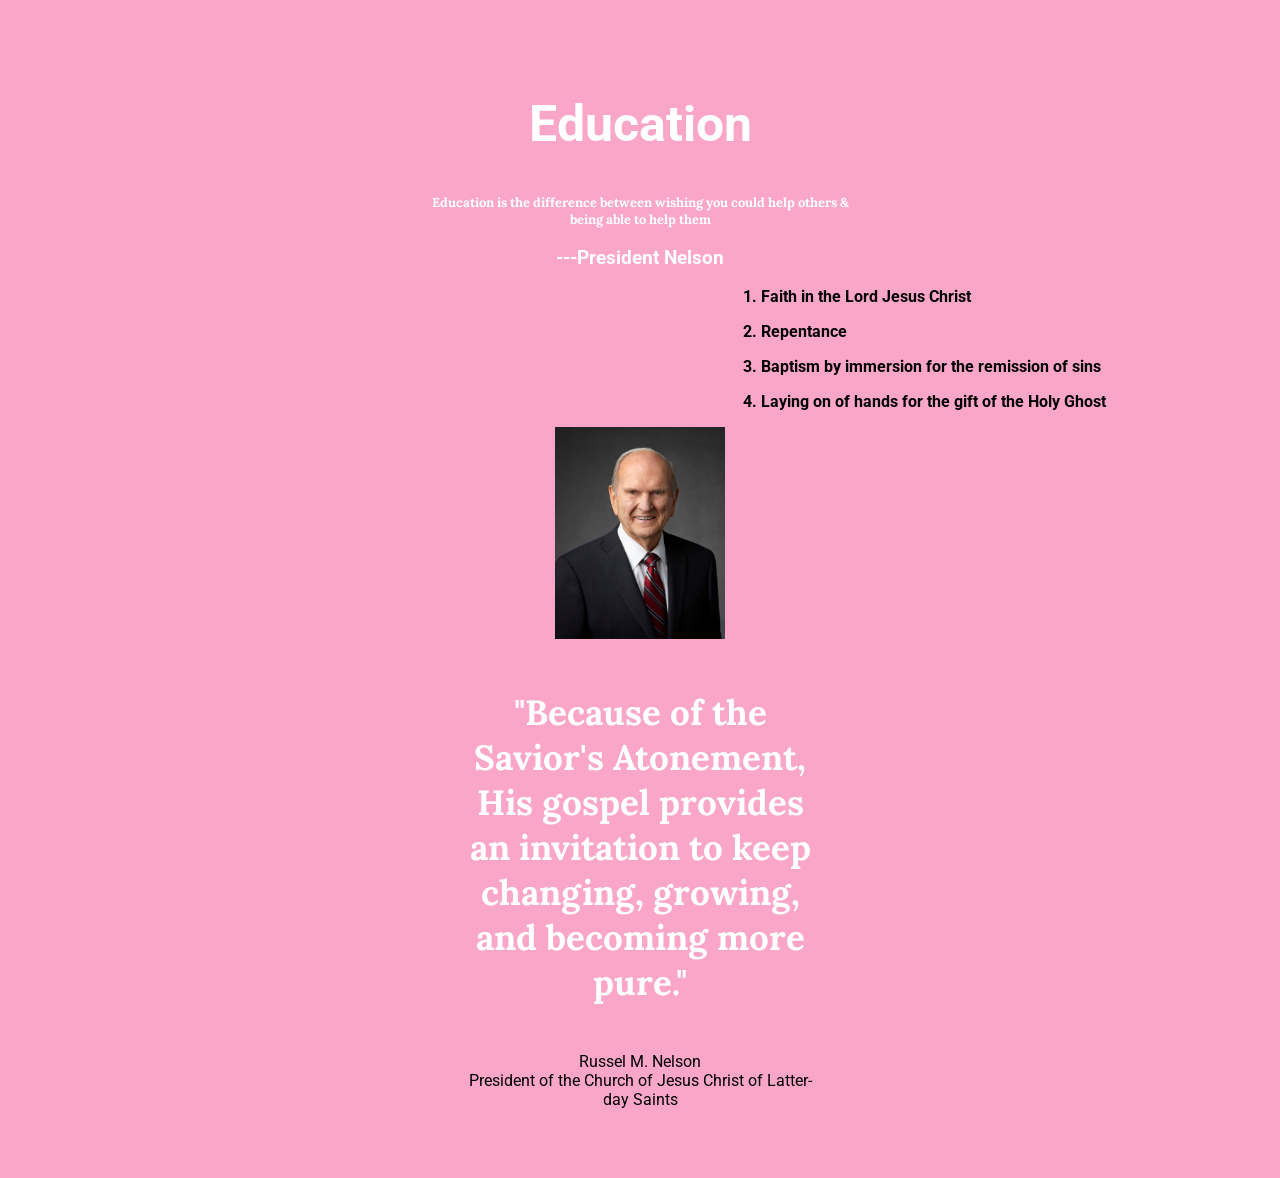
==== ice/week4icechallenge.html @ d99585c8 "Final version of ICE challenge 1" ====
<!DOCTYPE html>
<html lang="en">
<head>
    <meta charset="UTF-8">
    <meta http-equiv="X-UA-Compatible" content="IE=edge">
    <meta name="viewport" content="width=device-width, initial-scale=1.0">
    <link rel="stylesheet" href="styles/week4icechallenge.css">
    <title>Education</title>
</head>
<body class = "center-align">
    <header>
        <nav class="white-text">
            <h1>
                <a href="#">Education</a>
            </h1>
        </nav>
        <h2 class="white-text">Education is the difference between wishing you could help others &<br>
             being able to help them</h2>
        <h3 class="white-text">---President Nelson</h3>
    </header>
    <section class=left-align id="left-alignment">
        <ul>
            <p><b>1. Faith in the Lord Jesus Christ</b></p>
            <p><b>2. Repentance</b></p>
            <p><b>3. Baptism by immersion for the remission of sins</b></p>
            <p><b>4. Laying on of hands for the gift of the Holy Ghost</b></p>
        </ul>
    </section>
    <img src="images/prophet.jpg" alt="President Nelson"
    height="212"
    width="170">
    <section>
        <h4 class="white-text">
            <span class = "bold">"Because of the<br>
                Savior's Atonement,<br>
                 His gospel provides<br>
                an invitation to keep<br>
                changing, growing,<br>
                and becoming more<br>
                pure."</span>
        </h4>
    </section>
    <footer>
        <p>Russel M. Nelson <br>
         President of the Church of Jesus Christ of Latter- <br>
         day Saints</p>
    </footer>
</body>
</html>
---- ice/styles/week4icechallenge.css ----
@import url('https://fonts.googleapis.com/css2?family=Lora&family=Roboto&display=swap');

:root{
    --primary-font: "Roboto";
    --quote-font: "Lora";
}
body {
    background-color: #F9A6C8
}
.white-text {
    color: white;
}
.center-align {
    text-align: center;
    padding: 45px;
    font-family: var(--primary-font);
}
.left-align {
    text-align: left;
    padding-left: 650px;
}
.bold {
    text-align: center
    var(--quote-font)
}
h1 {
    font-size: 50px;
}
h2 {
    font-family: var(--quote-font);
    font-size: small;
}
h4 {
    font-family: var(--quote-font);
    font-size: 35px;
}
nav a {
    text-decoration: none;
}
nav a:link, nav a:visited {
    color: white;
}
nav a:hover {
    color: black;
}
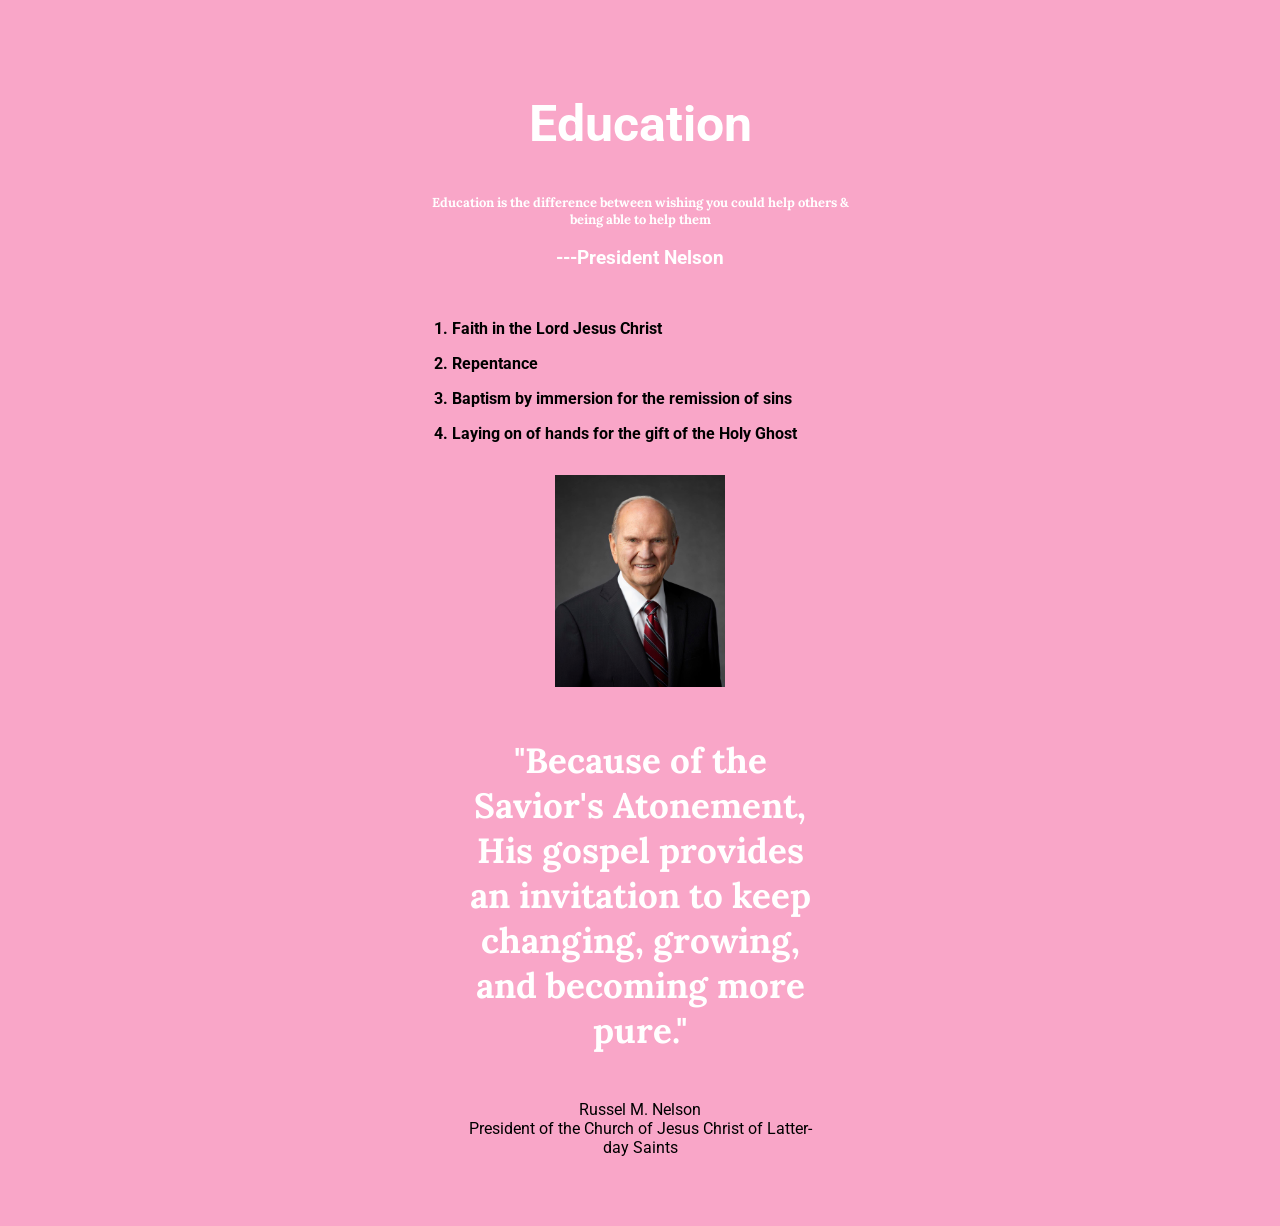
==== commit a3b1541a: "ice challenge final edit" ====
--- a/ice/week4icechallenge.html
+++ b/ice/week4icechallenge.html
@@ -18,8 +18,8 @@
              being able to help them</h2>
         <h3 class="white-text">---President Nelson</h3>
     </header>
-    <section class=left-align id="left-alignment">
-        <ul>
+    <section class='left-align'>
+        <ul id="left-alignment">
             <p><b>1. Faith in the Lord Jesus Christ</b></p>
             <p><b>2. Repentance</b></p>
             <p><b>3. Baptism by immersion for the remission of sins</b></p>
--- a/ice/styles/week4icechallenge.css
+++ b/ice/styles/week4icechallenge.css
@@ -16,8 +16,11 @@
     font-family: var(--primary-font);
 }
 .left-align {
+    display: flex;
+    justify-content: center;
+    align-items: left;
     text-align: left;
-    padding-left: 650px;
+    padding-right: 90px;
 }
 .bold {
     text-align: center
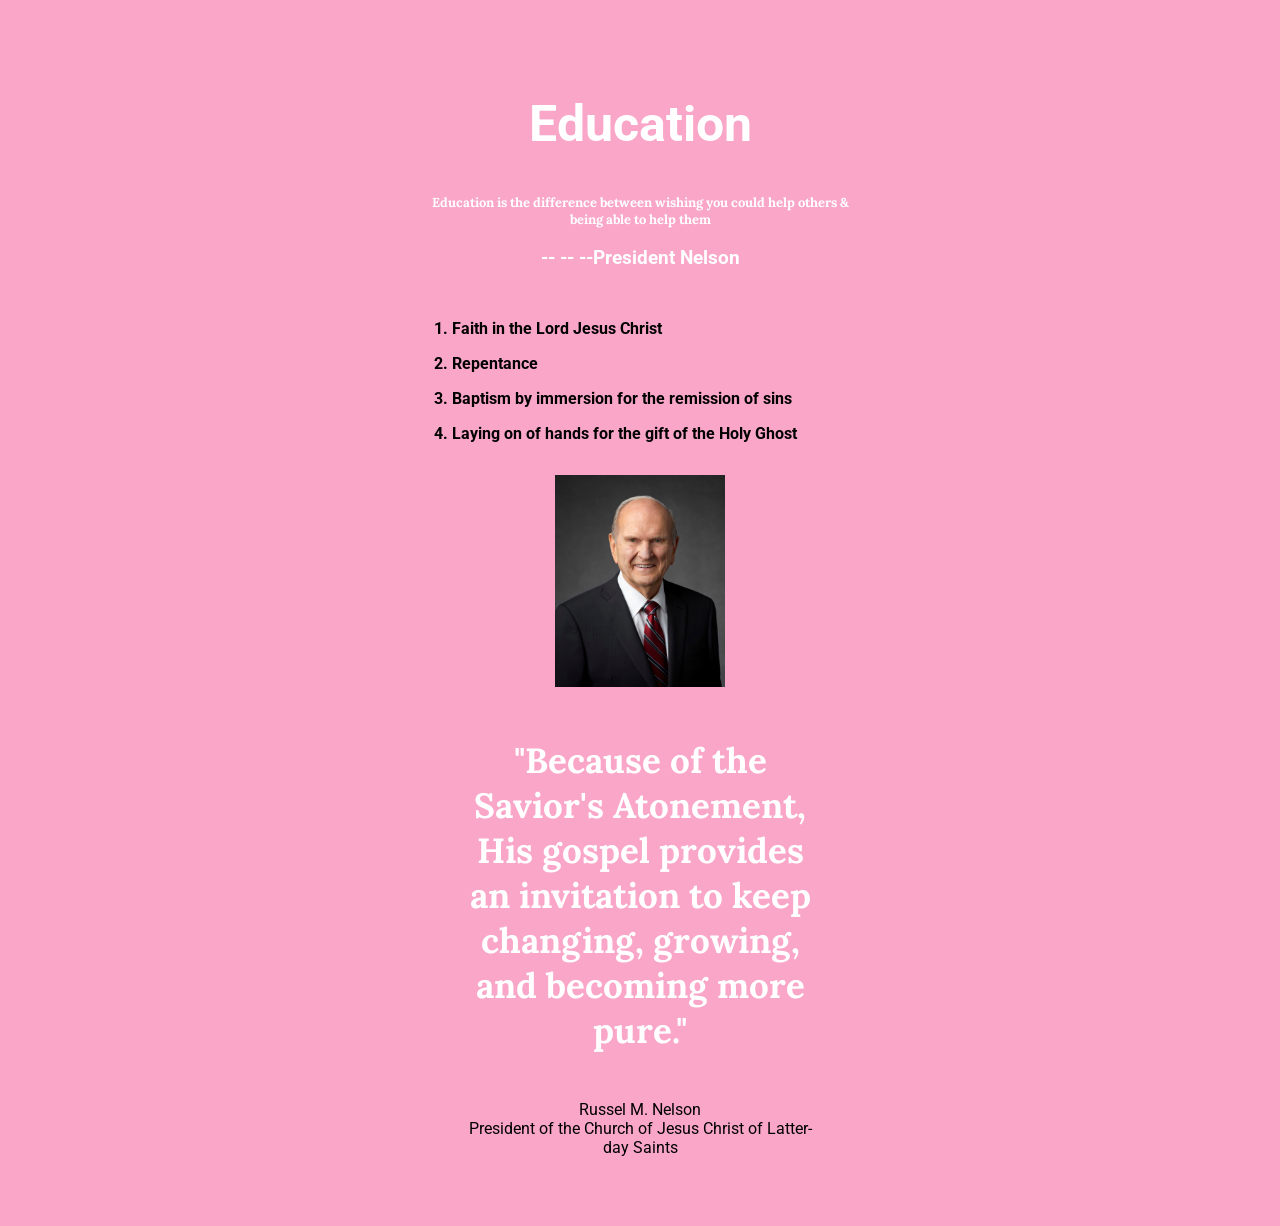
==== commit 536fa1f3: "yet another edit on ice" ====
--- a/ice/week4icechallenge.html
+++ b/ice/week4icechallenge.html
@@ -16,7 +16,7 @@
         </nav>
         <h2 class="white-text">Education is the difference between wishing you could help others &<br>
              being able to help them</h2>
-        <h3 class="white-text">---President Nelson</h3>
+        <h3 class="white-text">-- -- --President Nelson</h3>
     </header>
     <section class='left-align'>
         <ul id="left-alignment">
